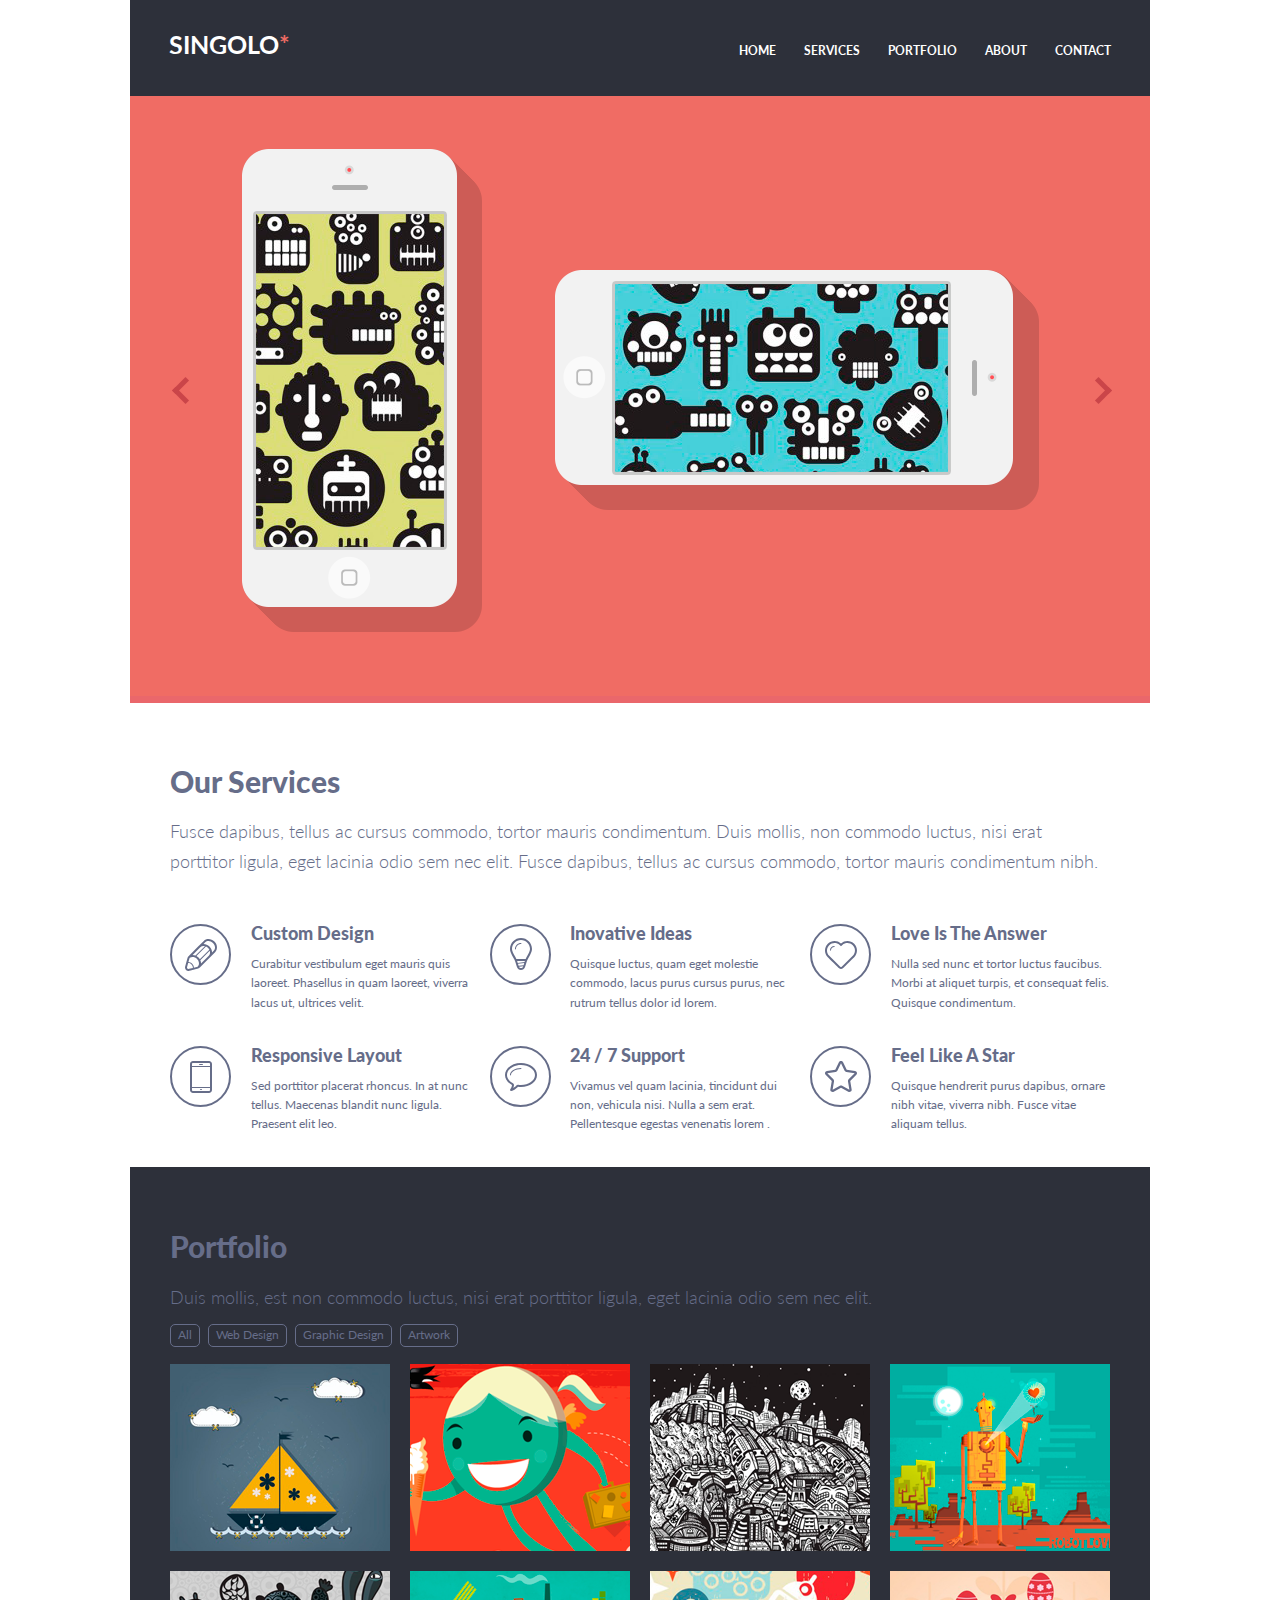
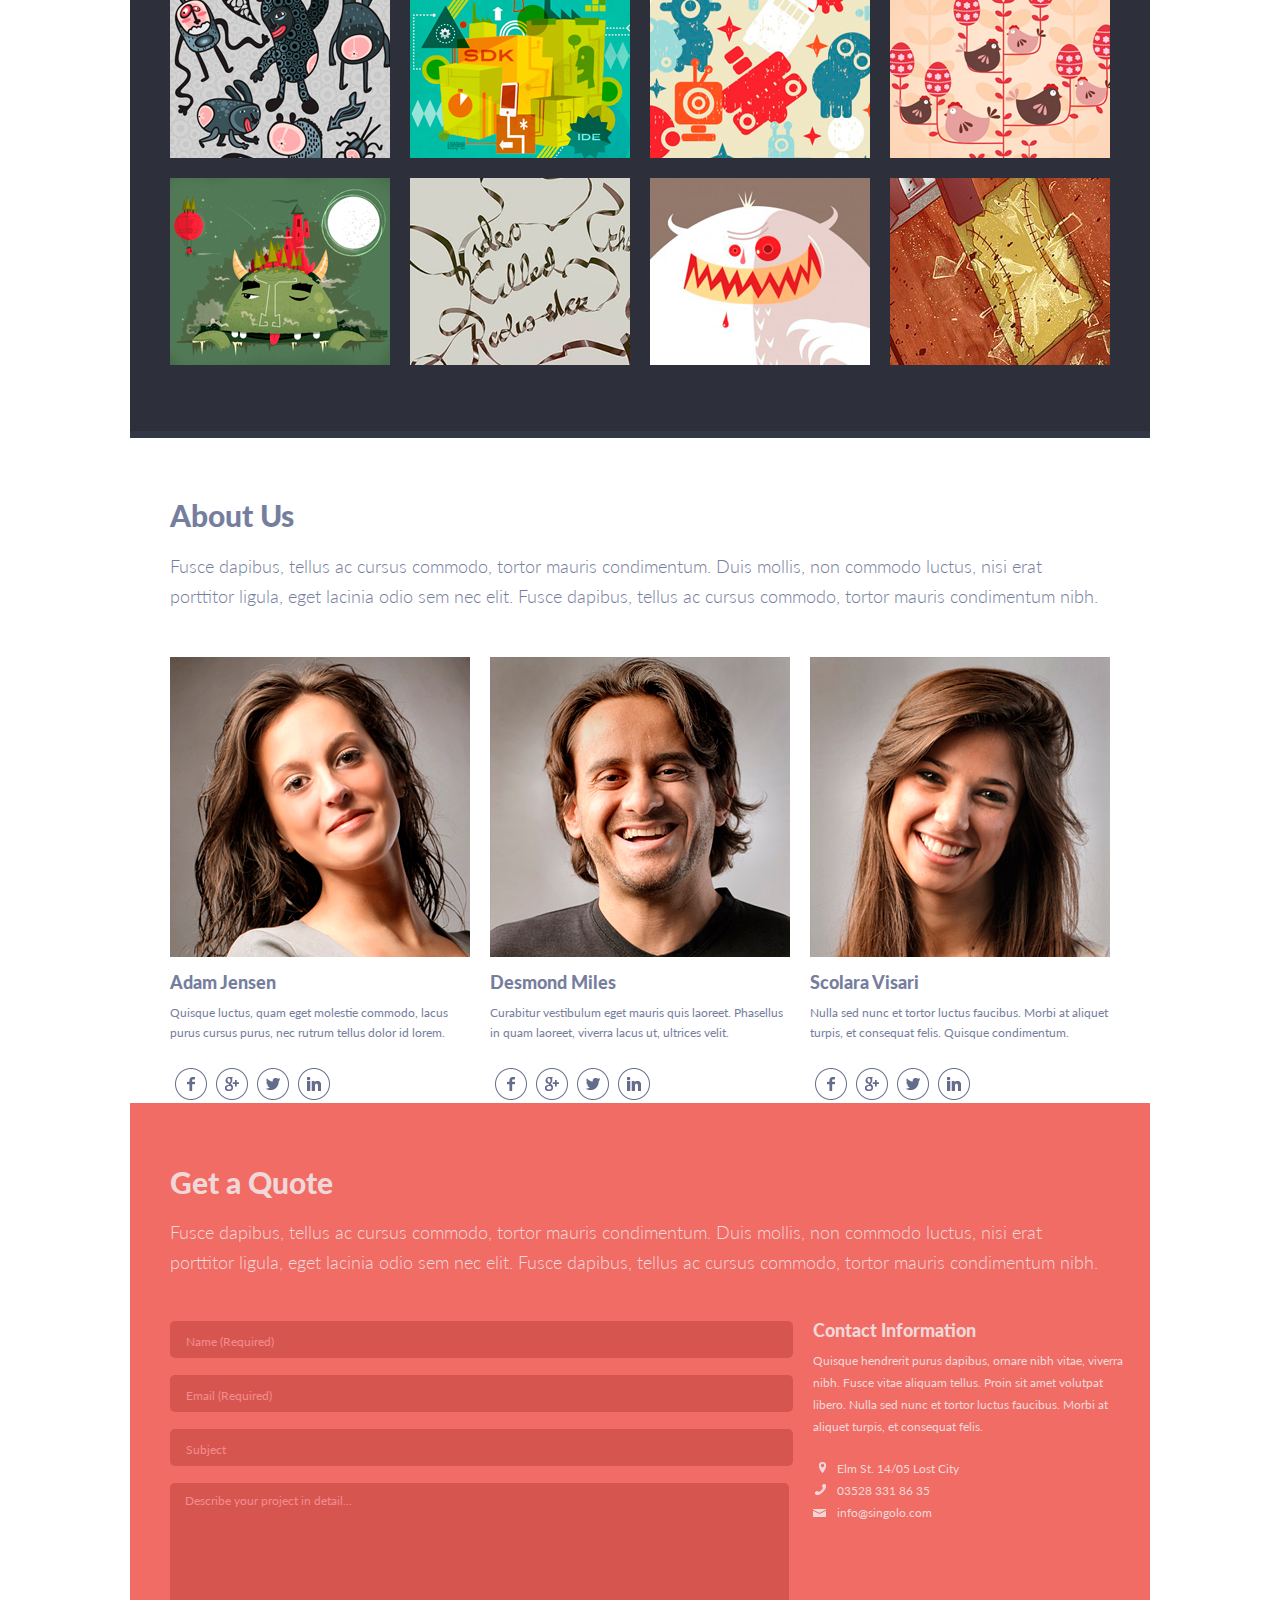
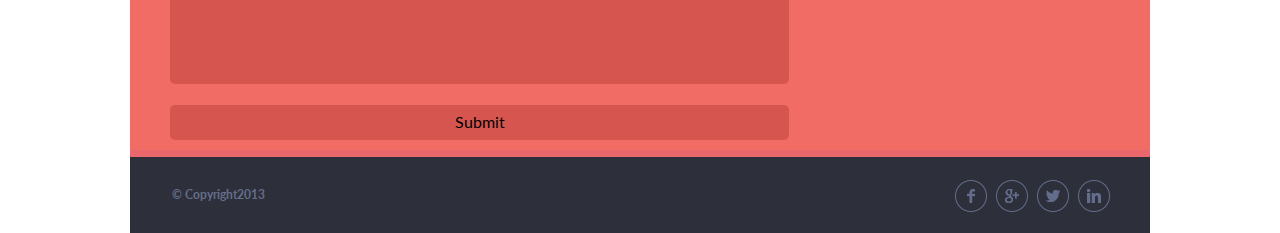
==== index.html @ f3397210 "fix: rename index.html" ====
<!DOCTYPE html>
<html lang="en">
<head>
    <meta charset="UTF-8">
    <title>Singolo</title>

    <link rel="stylesheet" href="normalize.css">
    <link rel="stylesheet" href="style.css">

</head>
<body>

<div class="container">

    <header class="header">
        <h1>SINGOLO<span>*</span></h1>
        <nav class="navbar">
            <ul>
                <li><a href="#">HOME</a></li>
                <li><a href="#">SERVICES</a></li>
                <li><a href="#">PORTFOLIO</a></li>
                <li><a href="#">ABOUT</a></li>
                <li><a href="#">CONTACT</a></li>
            </ul>
        </nav>
    </header>
    <div class="blueline"></div>

    <section class="hero">

        <img class="iphone_Ver" src="assets/iPhoneVertical.png" alt="">
        <img class="iphone_Hor" src="assets/iPhoneHorizontal.png" alt="">
        <a class="arrow left"></a>
        <a class="arrow right"></a>
    </section>

    <div class="redline"></div>
    <section class="services-background">
        <div class="services">
            <h2>Our Services</h2>
            <p>Fusce dapibus, tellus ac cursus commodo, tortor mauris condimentum. Duis mollis, non commodo luctus, nisi
                erat porttitor ligula, eget lacinia odio sem nec elit. Fusce dapibus, tellus ac cursus commodo, tortor
                mauris condimentum nibh.</p>
        </div>
        <div class="services-advantages">
            <div class="advantages">
                <div class="adv-img-container"><img src="assets/pen.svg" alt=""></div>
                <div class="adv-text-container"><h3>Custom Design</h3>
                    <p>Curabitur vestibulum eget mauris quis laoreet. Phasellus in quam laoreet, viverra lacus ut,
                        ultrices velit.</p></div>
            </div>
            <div class="advantages">
                <div class="adv-img-container"><img src="assets/bulb.svg" alt=""></div>
                <div class="adv-text-container"><h3>Inovative Ideas</h3>
                    <p>Quisque luctus, quam eget molestie commodo, lacus purus cursus purus, nec rutrum tellus dolor id
                        lorem.</p></div>
            </div>
            <div class="advantages">
                <div class="adv-img-container"><img src="assets/heart.svg" alt=""></div>
                <div class="adv-text-container"><h3>Love Is The Answer</h3>
                    <p>Nulla sed nunc et tortor luctus faucibus. Morbi at aliquet turpis, et consequat felis. Quisque
                        condimentum.</p></div>
            </div>
            <div class="advantages">
                <div class="adv-img-container"><img src="assets/phone.svg" alt=""></div>
                <div class="adv-text-container"><h3>Responsive Layout</h3>
                    <p>Sed porttitor placerat rhoncus. In at nunc tellus. Maecenas blandit nunc ligula. Praesent elit
                        leo.</p></div>
            </div>
            <div class="advantages">
                <div class="adv-img-container"><img src="assets/bubble.svg" alt=""></div>
                <div class="adv-text-container"><h3>24 / 7 Support</h3>
                    <p>Vivamus vel quam lacinia, tincidunt dui non, vehicula nisi. Nulla a sem erat. Pellentesque
                        egestas venenatis lorem .</p></div>
            </div>
            <div class="advantages">
                <div class="adv-img-container"><img src="assets/star.svg" alt=""></div>
                <div class="adv-text-container"><h3>Feel Like A Star</h3>
                    <p>Quisque hendrerit purus dapibus, ornare nibh vitae, viverra nibh. Fusce vitae aliquam tellus.</p>
                </div>
            </div>
        </div>
    </section>

    <section class="portfolio">
        <div class="portfolio-description">
            <h2>Portfolio</h2>
            <p>Duis mollis, est non commodo luctus, nisi erat porttitor ligula, eget lacinia odio sem nec elit.</p>
        </div>
        <div class="portfolio-icons">
            <div class="icon"><span>All</span></div>
            <div class="icon"><span>Web Design</span></div>
            <div class="icon"><span>Graphic Design</span></div>
            <div class="icon"><span>Artwork</span></div>
        </div>
        <div class="portfolio-images">
            <img src="assets/Image1.png" alt="">
            <img src="assets/Image2.png" alt="">
            <img src="assets/Image3.png" alt="">
            <img src="assets/Image4.png" alt="">
            <img src="assets/Image5.png" alt="">
            <img src="assets/Image6.png" alt="">
            <img src="assets/Image7.png" alt="">
            <img src="assets/Image8.png" alt="">
            <img src="assets/Image9.png" alt="">
            <img src="assets/Image10.png" alt="">
            <img src="assets/Image11.png" alt="">
            <img src="assets/Image12.png" alt="">

        </div>

    </section>
    <div class="endline"></div>
    <section class="about-us">
        <div class="about-us-description">
            <h2>About Us</h2>
            <p>Fusce dapibus, tellus ac cursus commodo, tortor mauris condimentum. Duis mollis, non commodo luctus, nisi
                erat porttitor ligula, eget lacinia odio sem nec elit. Fusce dapibus, tellus ac cursus commodo, tortor
                mauris condimentum nibh.</p>
        </div>
        <div class="about-us-employee">
            <div class="employee">
                <img src="assets/photo3.png" alt="">
                <h3>Adam Jensen</h3>
                <p>Quisque luctus, quam eget molestie commodo, lacus purus cursus purus, nec rutrum tellus dolor id
                    lorem.</p>
                <div class="social">
                    <img src="assets/Facebook.png" alt="">
                    <img src="assets/Google.png" alt="">
                    <img src="assets/Twitter.png" alt="">
                    <img src="assets/LinkedIn.png" alt="">
                </div>
            </div>
            <div class="employee">
                <img src="assets/photo2.png" alt="">
                <h3>Desmond Miles</h3>
                <p>Curabitur vestibulum eget mauris quis laoreet. Phasellus in quam laoreet, viverra lacus ut, ultrices
                    velit.</p>
                <div class="social">
                    <img src="assets/Facebook.png" alt="">
                    <img src="assets/Google.png" alt="">
                    <img src="assets/Twitter.png" alt="">
                    <img src="assets/LinkedIn.png" alt="">
                </div>
            </div>
            <div class="employee">
                <img src="assets/photo1.png" alt="">
                <h3>Scolara Visari</h3>
                <p>Nulla sed nunc et tortor luctus faucibus. Morbi at aliquet turpis, et consequat felis. Quisque
                    condimentum.</p>
                <div class="social">
                    <img src="assets/Facebook.png" alt="">
                    <img src="assets/Google.png" alt="">
                    <img src="assets/Twitter.png" alt="">
                    <img src="assets/LinkedIn.png" alt="">
                </div>
            </div>
        </div>

    </section>


    <section class="feedback">
        <h2>Get a Quote</h2>
        <p>Fusce dapibus, tellus ac cursus commodo, tortor mauris condimentum. Duis mollis, non commodo luctus, nisi
            erat porttitor ligula, eget lacinia odio sem nec elit. Fusce dapibus, tellus ac cursus commodo, tortor
            mauris condimentum nibh.</p>
        <div class="feedback-form">
            <main class="form">
                <form action="#" target="_blank">
                    <input type="text" placeholder="Name (Required)" required pattern="[A-Za-z]">
                    <input type="email" placeholder="Email (Required)" required pattern="[A-Za-z]@gmail.com">
                    <input type="text" placeholder="Subject">
                    <textarea name="" placeholder="Describe your project in detail..."></textarea>
                    <input type="submit">
                </form>
            </main>
            <aside>
                <h4>Contact Information</h4>
                <p>Quisque hendrerit purus dapibus, ornare nibh vitae, viverra nibh. Fusce vitae aliquam tellus. Proin
                    sit
                    amet volutpat libero. Nulla sed nunc et tortor luctus faucibus. Morbi at aliquet turpis, et
                    consequat
                    felis. </p>
                <ul>
                    <li class="address">Elm St. 14/05 Lost City</li>
                    <li class="phone"><a href="tel:03528 331 86 35">03528 331 86 35</a></li>
                    <li class="mail"><a href="mailto:info@singolo.com">info@singolo.com</a></li>
                </ul>
            </aside>
        </div>
    </section>
    <div class="redline"></div>
    <footer>
        <h4>&copy; Copyright2013</h4>
        <div class="social">
            <img src="assets/Facebook_footer.png" alt="">
            <img src="assets/Google_footer.png" alt="">
            <img src="assets/Twitter_footer.png" alt="">
            <img src="assets/LinkedIn_footer.png" alt="">
        </div>
    </footer>

</div>

</body>
</html>
---- style.css ----
@import url('https://fonts.googleapis.com/css?family=Lato:300,400,700,900&display=swap');

.container {
    width: 1020px;
    margin: 0 auto;
    font-family: 'Lato', sans-serif;
}

.header {
    background: #2d303a;
    font-weight: bold;
    color: white;
    display: flex;
    justify-content: space-between;
    padding: 30px 39px;
}

.header h1 {
    font-size: 25px;
    margin: 0;
}

.header span {
    color: #f06c64;
}

.navbar ul {
    display: flex;
    width: 372px;
    justify-content: space-between;
    list-style: none;
    margin: 0;
    padding: 10px 0 0 0;
}

.navbar a {
    text-decoration: none;
    color: white;
    font-size: 12px;

}

.navbar a:hover {
    color: #f06c64;
}

.blueline {
    height: 7px;
    background-color: #2d303a;
}

.hero{
    height: 600px;
    background-color: #f06c64;
    display: flex;
    position: relative;
}

img {
    height: fit-content;
}
.iphone_Hor{
    margin: 174px 0 0 73px;
}
.iphone_Ver{
    margin: 53px 0 0 112px;
}

.arrow {
    border: solid #ca4549;
    border-width: 0 5px 5px 0;
    display: inline-block;
    padding: 7px;
    position: absolute;
    cursor: pointer;
}

.right {
    transform: rotate(-45deg);
    -webkit-transform: rotate(-45deg);
    top: 285px;
    right: 42px;
}

.left {
    transform: rotate(135deg);
    -webkit-transform: rotate(135deg);
    top: 285px;
    left: 46px;
}
.services-advantages{
    display: flex;
    flex-wrap: wrap;
    padding-top: 30px;
    justify-content: space-between;
}
.services-background{
    color: #666d89;
    padding: 61px 40px 0 40px;
}
.services{
    font-family: 'Lato', sans-serif;

}
.services h2{
    font-size: 30px;
    font-weight: 900;
    margin: 0;
}
.services-advantages h3{
    margin: 0;
    font-family: 'Lato', sans-serif;
    font-size: 18px;
    font-weight: 900;
    line-height: 1;
}
.services-advantages p{
    font-family: 'Lato', sans-serif;
    font-size: 12px;
}
.services p{
    font-weight: 300;
    line-height: 30px;
    font-size: 18px;
}
.advantages{
    width: 300px;
}
.advantages{
    display: flex;
    padding-bottom: 22px;
}
.adv-img-container{
    width: 115px;
}
.adv-text-container{
    padding: 0 0 0 19px;
    line-height: 1.6;
}
h2{
    margin: 0;
}
.portfolio{
    background-color: #2d303a;
    color: #666d89;
    padding: 0 40px;
    height: 864px;
    font-size: 0;
}
.portfolio-description h2{
    font-size: 30px;
    font-weight: 900;
    padding: 62px 0 5px 0;
}
.portfolio-description p{
    font-size: 18px;
    font-weight: 300;
    margin-bottom: 16px;
}
.portfolio-icons{
    padding: 0 0 17px 0;
    display: flex;
}
.icon{
    border: 1px solid #666d89;
    border-radius: 5px;
    height: 21px;
    font-weight: 400;
    font-size: 12px;
    margin-right: 8px;
}
.icon span{
    padding: 0 7px;
    vertical-align: sub;

}
.icon:hover{
    border: 1px solid #c5c5c5;
    color: #c5c5c5;
    cursor: pointer;
}
.portfolio-images img{
    padding: 0 20px 20px 0;
}
.portfolio-images img:nth-child(4n){
    padding: 0 0 20px 0;
}
.endline{
    height: 7px;
    background: #323746;
}
.about-us{
    padding: 0 40px;
    font-family: 'Lato', sans-serif;
    color: #767e9e;
}
.about-us-description{
    padding-top: 60px;
}
.about-us-description h2{
    font-weight: 900;
    font-size: 30px;
}
.about-us-description p{
    font-size: 18px;
    font-weight: 300;
    line-height: 30px;
}
.about-us-employee{
    display: flex;
    justify-content: space-between;
}
.employee{
    width: 300px;
    display: flex;
    flex-direction: column;
    padding: 28px 0 0 0;
}
.employee h3 {
    font-weight: 900;
    font-size: 18px;
    margin: 15px 0 2px 0;
}
.employee p{
    font-weight: 400;
    font-size: 12px;
    line-height: 20px;
    margin: 8px 0 0 0;
}
.social{
    padding-top: 25px;
}
.social img{
    padding-right: 5px;
}
.feedback {
    color: #f0d8d9;
    padding: 0 40px;
    background: #f06c64;
    height: 647px;
}

.feedback h2 {
    font-size: 30px;
    font-weight: 900;
    margin: 0;
    padding: 62px 0 0 0;
}

.feedback p {
    font-size: 18px;
    font-weight: 300;
    line-height: 30px;
    padding-bottom: 26px;
}

.feedback-form {
    display: flex;
}
.form{
    width: fit-content;
}

input, textarea {
    background: #d6564f;
    border: none;
    border-radius: 5px;
    width: 619px;
    height: 35px;
    margin: 0 0 17px 0;
}

textarea {
    height: 197px;
    width: 615px;
    resize: none;
    font-family: 'Lato', sans-serif;
}

::placeholder {
    font-size: 12px;
    font-weight: 400;
    color: #f48c8f;
    padding-left: 14px;
}

textarea::placeholder {
    padding-top: 9px;
    padding-left: 13px;
}

aside a{
    text-decoration: none;
    color: inherit;
}
.phone {
    list-style-image: url("assets/phone-form.png");
}

.address {
    list-style-image: url("assets/location-form.png");
}

.mail {
    list-style-image: url("assets/mail-form.png");
}
.feedback-form p{
    font-weight: 400;
    font-size: 12px;
    line-height: 22px;
    padding: 11px 0 0 0;
    margin: 0;
    width: 310px;
}
.feedback-form h4{
    margin: 0;
    font-weight: 900;
    font-size: 18px;
    line-height: 18px;
}
.feedback-form aside{
    padding-left: 20px;
}
.feedback-form ul{
    padding: 8px 0 0 20px;
    font-weight: 400;
    font-size: 12px;
    line-height: 22px;
}
.feedback-form li{
    padding-left: 4px;
}
.redline{
    height: 7px;
    background: #ea676b;
}
footer{
    height: 76px;
    background-color: #2d303a;
    display: flex;
    justify-content: space-between;
}
footer h4{
    margin: 0;
    color: #666d89;
    align-self: center;
    font-size: 12px;
    padding: 0 0 0 42px;
}
footer .social{
    align-self: center;
    padding: 6px 40px 0 0;
}
.social img{
    padding: 0 0 0 5px;
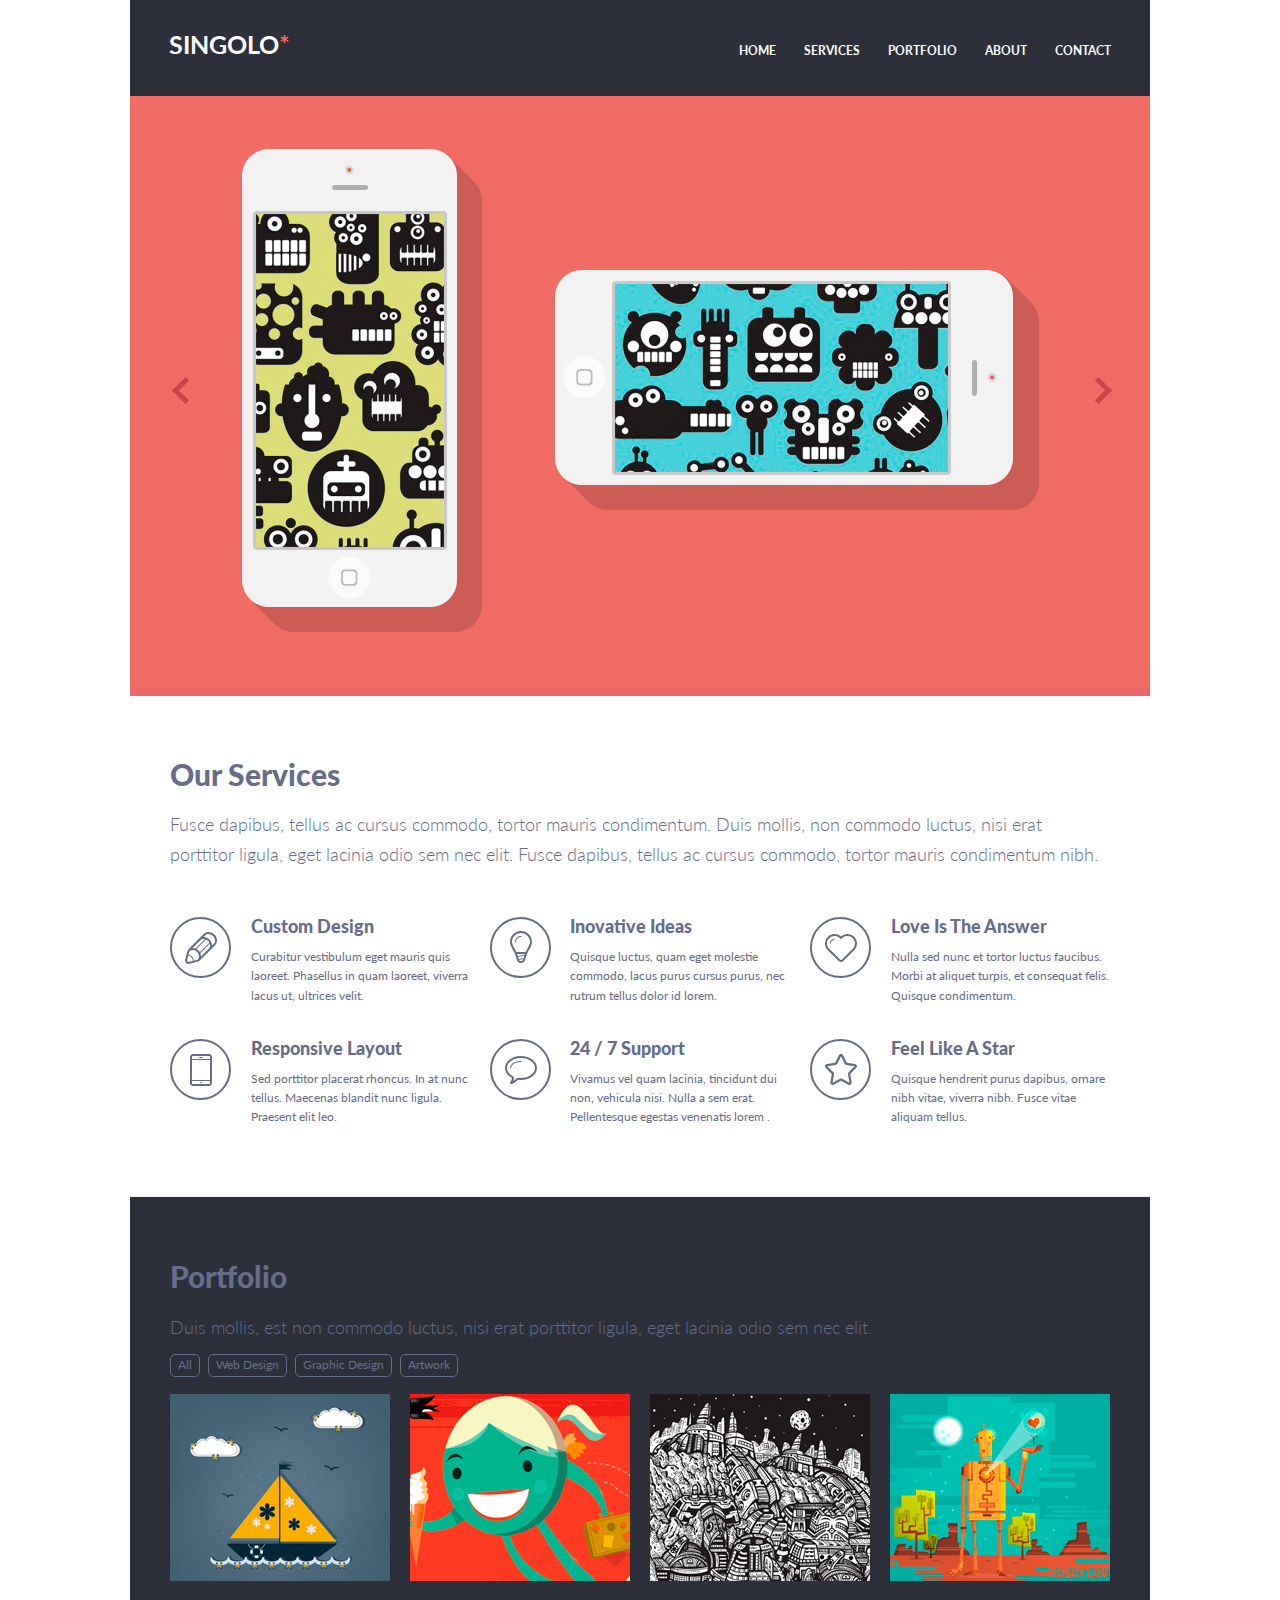
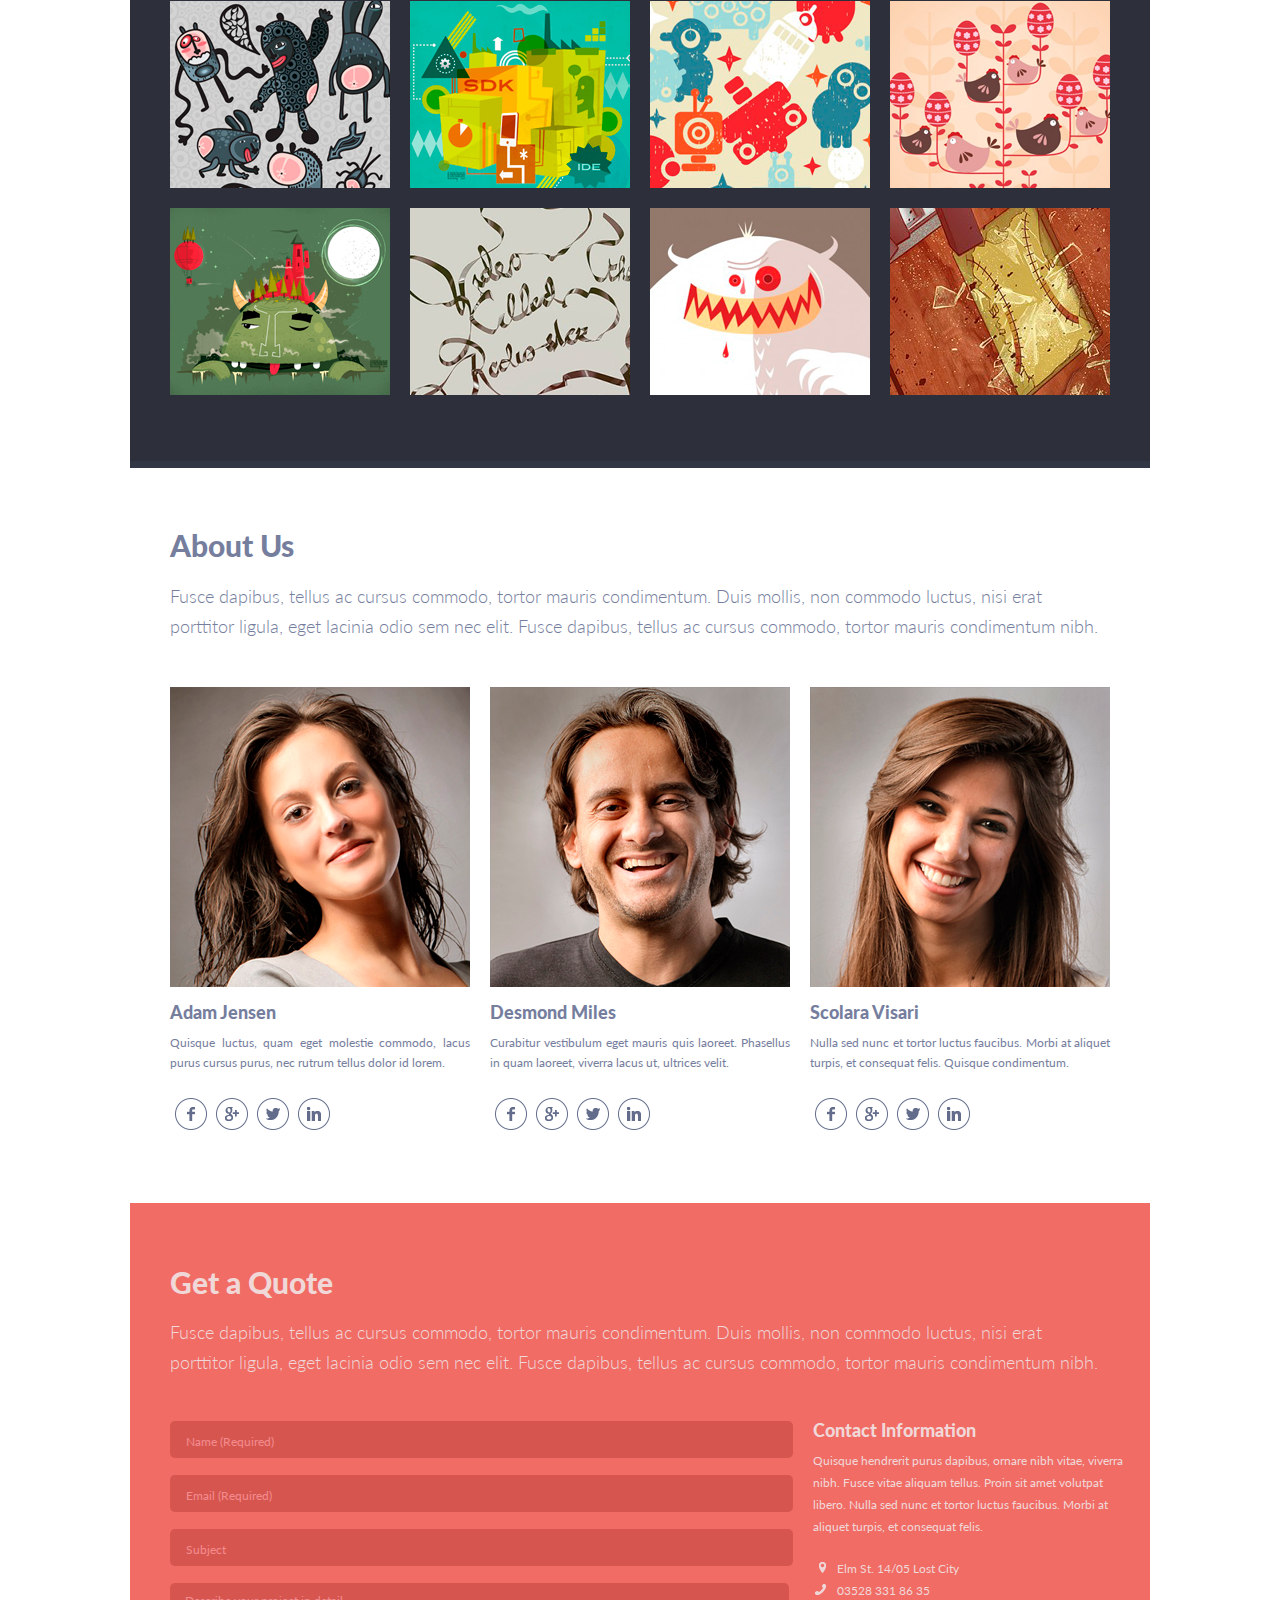
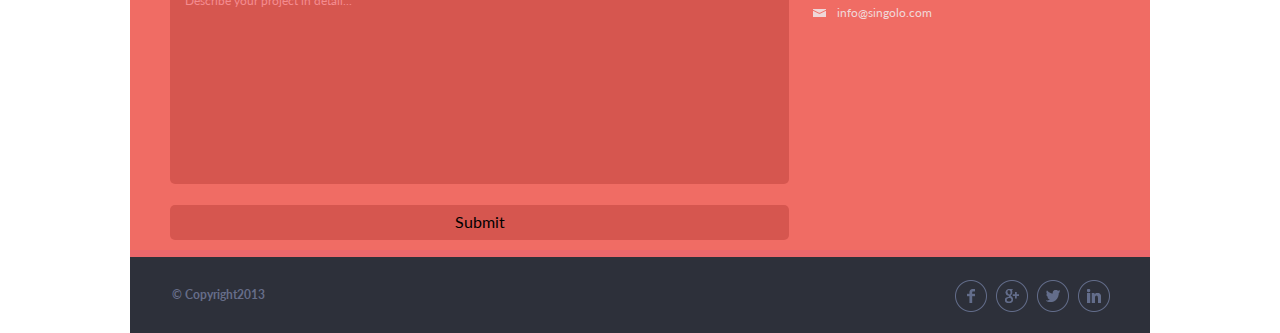
==== commit 12fac0c0: "fix: add space between parts" ====
--- a/index.html
+++ b/index.html
@@ -168,8 +168,8 @@
         <div class="feedback-form">
             <main class="form">
                 <form action="#" target="_blank">
-                    <input type="text" placeholder="Name (Required)" required pattern="[A-Za-z]">
-                    <input type="email" placeholder="Email (Required)" required pattern="[A-Za-z]@gmail.com">
+                    <input type="text" placeholder="Name (Required)" required>
+                    <input type="email" placeholder="Email (Required)" required>
                     <input type="text" placeholder="Subject">
                     <textarea name="" placeholder="Describe your project in detail..."></textarea>
                     <input type="submit">
--- a/style.css
+++ b/style.css
@@ -50,7 +50,7 @@
 }
 
 .hero{
-    height: 600px;
+    height: 593px;
     background-color: #f06c64;
     display: flex;
     position: relative;
@@ -91,7 +91,7 @@
 .services-advantages{
     display: flex;
     flex-wrap: wrap;
-    padding-top: 30px;
+    padding: 30px 0 37px 0;
     justify-content: space-between;
 }
 .services-background{
@@ -190,7 +190,7 @@
     background: #323746;
 }
 .about-us{
-    padding: 0 40px;
+    padding: 0 40px 70px;
     font-family: 'Lato', sans-serif;
     color: #767e9e;
 }
@@ -226,12 +226,13 @@
     font-size: 12px;
     line-height: 20px;
     margin: 8px 0 0 0;
+    text-align: justify;
 }
 .social{
     padding-top: 25px;
 }
 .social img{
-    padding-right: 5px;
+    padding-right: 3px;
 }
 .feedback {
     color: #f0d8d9;
